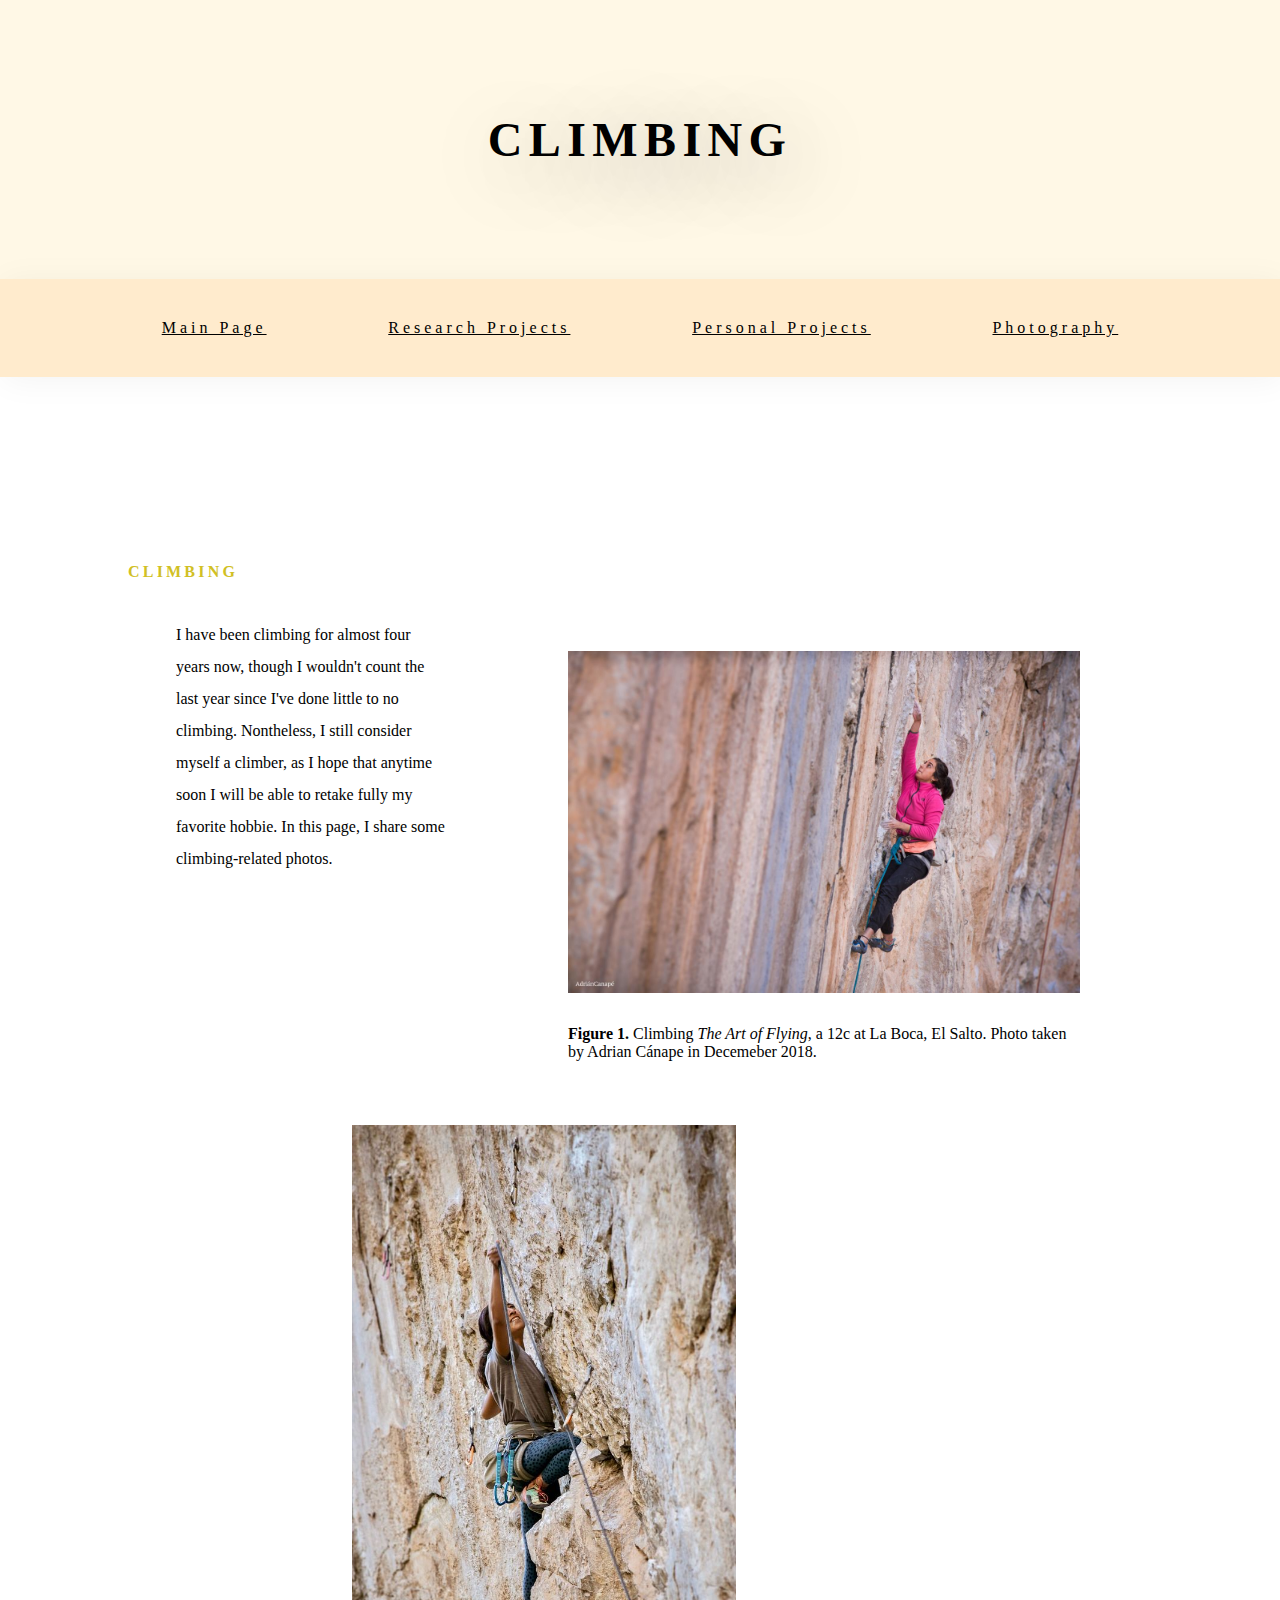
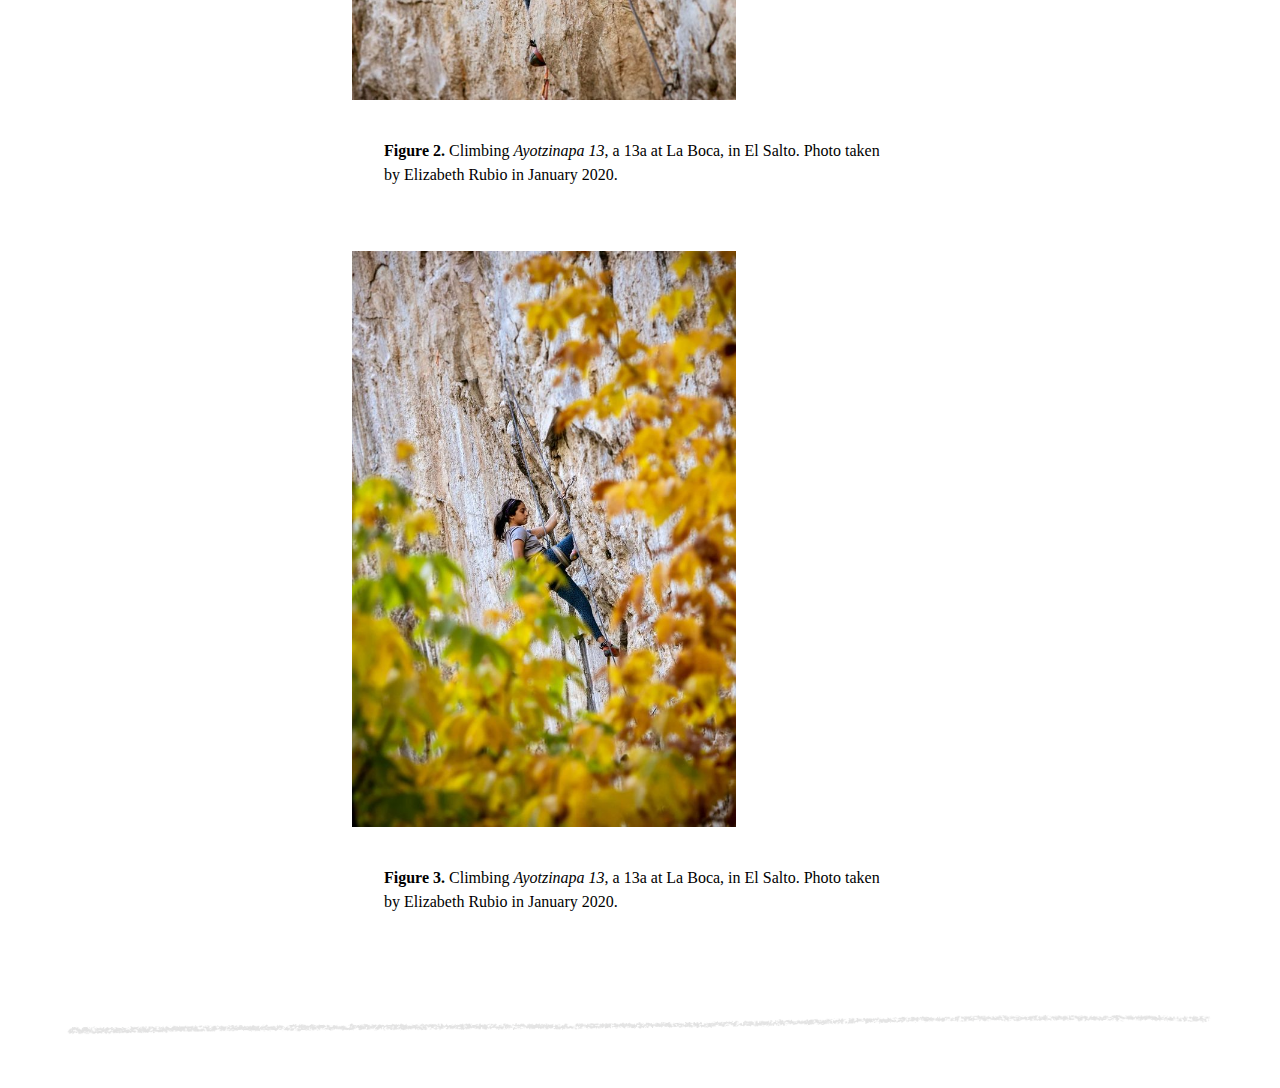
==== climbing.html @ 475104be "Climbing page" ====
<!DOCTYPE html>
<html lang="en">
  <head>
    <meta charset="UTF-8" />
    <title>Personal Projects</title>
    <link
      href="styles/otherstyle.css"
      rel="stylesheet"
      type="text/css"
      media="all"
    />
    <link
      href="https://fonts.googleapis.com/css2?family=Cardo:wght@400;700&display=swap"
      rel="stylesheet"
    />
    <link rel="icon" href="images/Ale.png" />
  </head>

  <body>
    <h1>Climbing</h1>
    <ul class="menu">
      <li><a href="index.html">Main Page</a></li>
      <li><a href="currentresearch.html">Research Projects</a></li>
      <li><a href="personalprojects.html">Personal Projects</a></li>
      <li><a href="photography.html">Photography</a></li>
    </ul>

    <h2>Climbing</h2>
    <div class="project">
      <p>
        I have been climbing for almost four years now, though I wouldn't count
        the last year since I've done little to no climbing. Nontheless, I still
        consider myself a climber, as I hope that anytime soon I will be able to
        retake fully my favorite hobbie. In this page, I share some
        climbing-related photos.
      </p>
      <figure>
        <img src="images/climbing.jpeg" />
        <figcaption>
          <b>Figure 1.</b> Climbing <i>The Art of Flying</i>, a 12c at La Boca,
          El Salto. Photo taken by Adrian Cánape in Decemeber 2018.
        </figcaption>
      </figure>
    </div>
    <div class="images">
      <figure>
        <img src="images/climbing1.jpg" />
        <figcaption>
          <b>Figure 2.</b> Climbing <i>Ayotzinapa 13</i>, a 13a at La Boca, in
          El Salto. Photo taken by Elizabeth Rubio in January 2020.
        </figcaption>
      </figure>
      <figure>
        <img src="images/climbing3.jpg" />
        <figcaption>
          <b>Figure 3.</b> Climbing <i>Ayotzinapa 13</i>, a 13a at La Boca, in
          El Salto. Photo taken by Elizabeth Rubio in January 2020.
        </figcaption>
      </figure>
    </div>
    <img class="divisor" src="images/line.png" />
  </body>
</html>
---- styles/otherstyle.css ----
body {
  font-family: "Cardo:wght@400", serif;
  margin: 0;
  background-color: rgb(255, 255, 255);
}

h1 {
  text-transform: uppercase;
  font-family: "Cardo:wght@700", serif;
  font-size: 3rem;
  letter-spacing: 0.4rem;
  padding: 7rem;
  text-align: center;
  color: black;
  text-shadow: 1rem 1rem 5rem gray;
  background-color: rgb(255, 248, 230);
  margin: 0;
}

h2 {
  color: rgb(209, 192, 36);
  font-size: 1rem;
  letter-spacing: 0.2rem;
  padding: 2vw;
  padding-left: 10vw;
  text-transform: uppercase;
  width: 80vw;
  align-content: center;
}

p {
  width: 50vw;
  margin: auto;
  padding-bottom: 5rem;
  line-height: 2rem;
}

.project p {
  width: 60vw;
  padding: 0 3rem;
  line-height: 2rem;
  margin: 0;
}

.menu a {
  color: black;
  display: flex;
  justify-content: center;
}

ul.menu {
  margin-top: 0;
  list-style-type: none;
  display: flex;
  flex-flow: row wrap;
  justify-content: space-evenly;
  padding: 2.5rem;
  letter-spacing: 0.25rem;
  background-color: blanchedalmond;
  box-shadow: 0.2rem 0.2rem 2rem rgba(0, 0, 0, 0.05);
  margin-bottom: 10rem;
}

img.divisor {
  width: 90vw;
  height: 30px;
  margin: auto;
  padding: 3rem;
  display: block;
}

.project {
  display: flex;
  padding: 0 5vw 0 5vw;
  margin: auto;
  width: 80vw;
}

.project img {
  width: 32rem;
  margin: auto;
  margin-top: 1rem;
  display: block;
}

figcaption {
  width: 32rem;
  padding: 2rem;
  text-align: left;
}

.images {
  display: flex;
  flex-wrap: wrap;
  align-items: center;
  justify-content: center;
  line-height: 1.5rem;
}
.images img {
  width: 30vw;
}
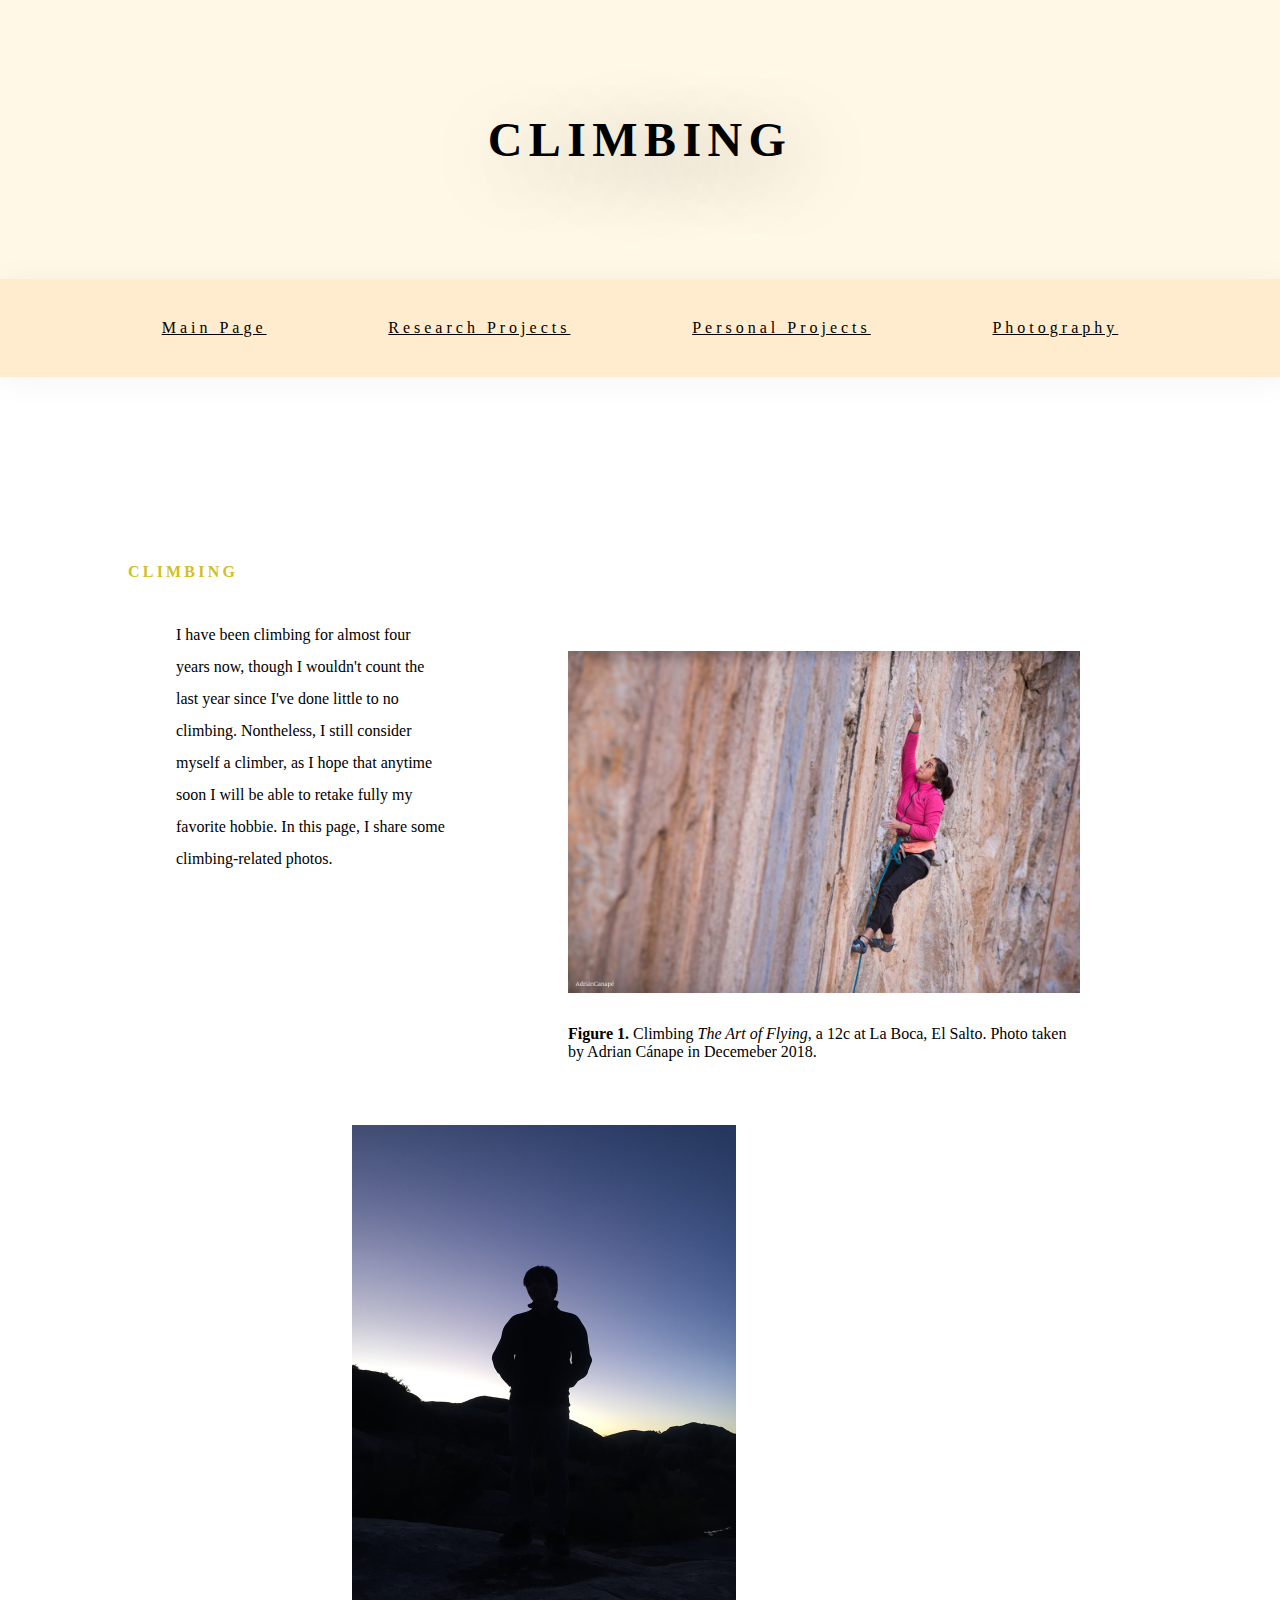
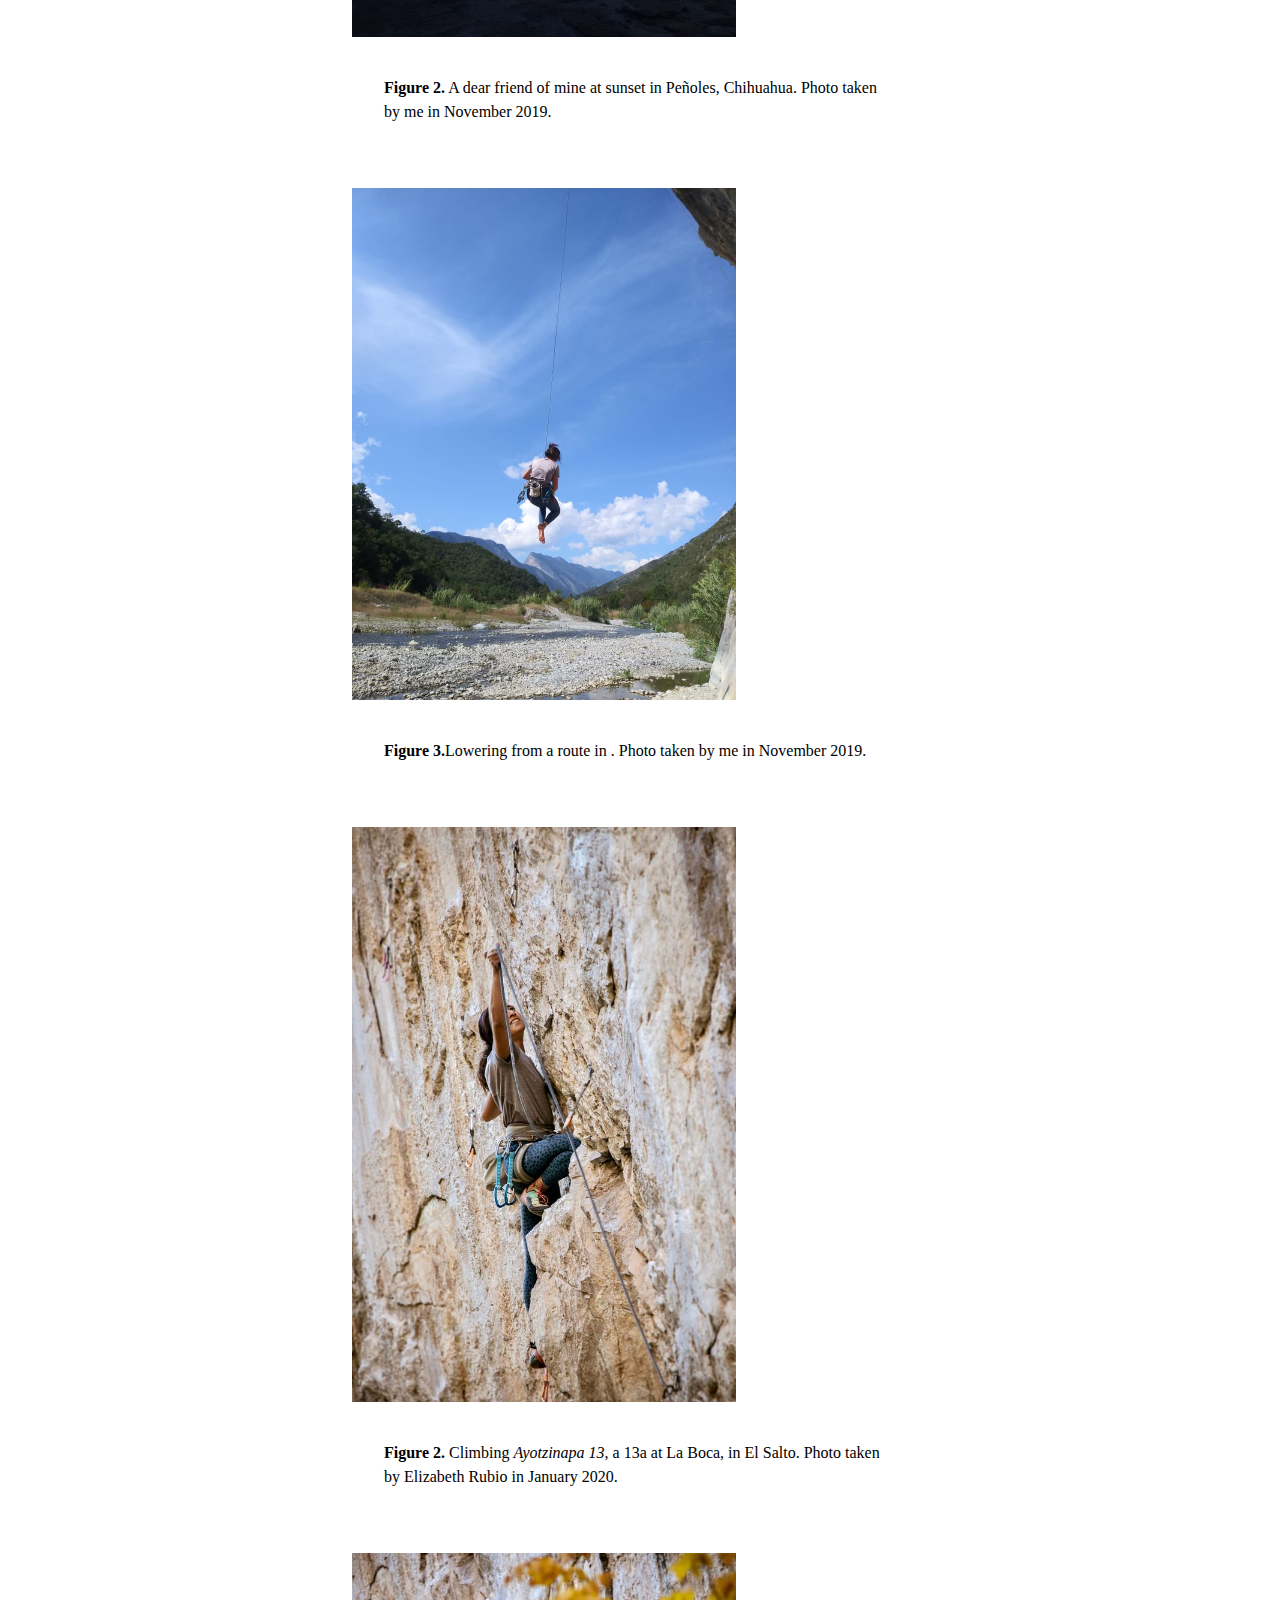
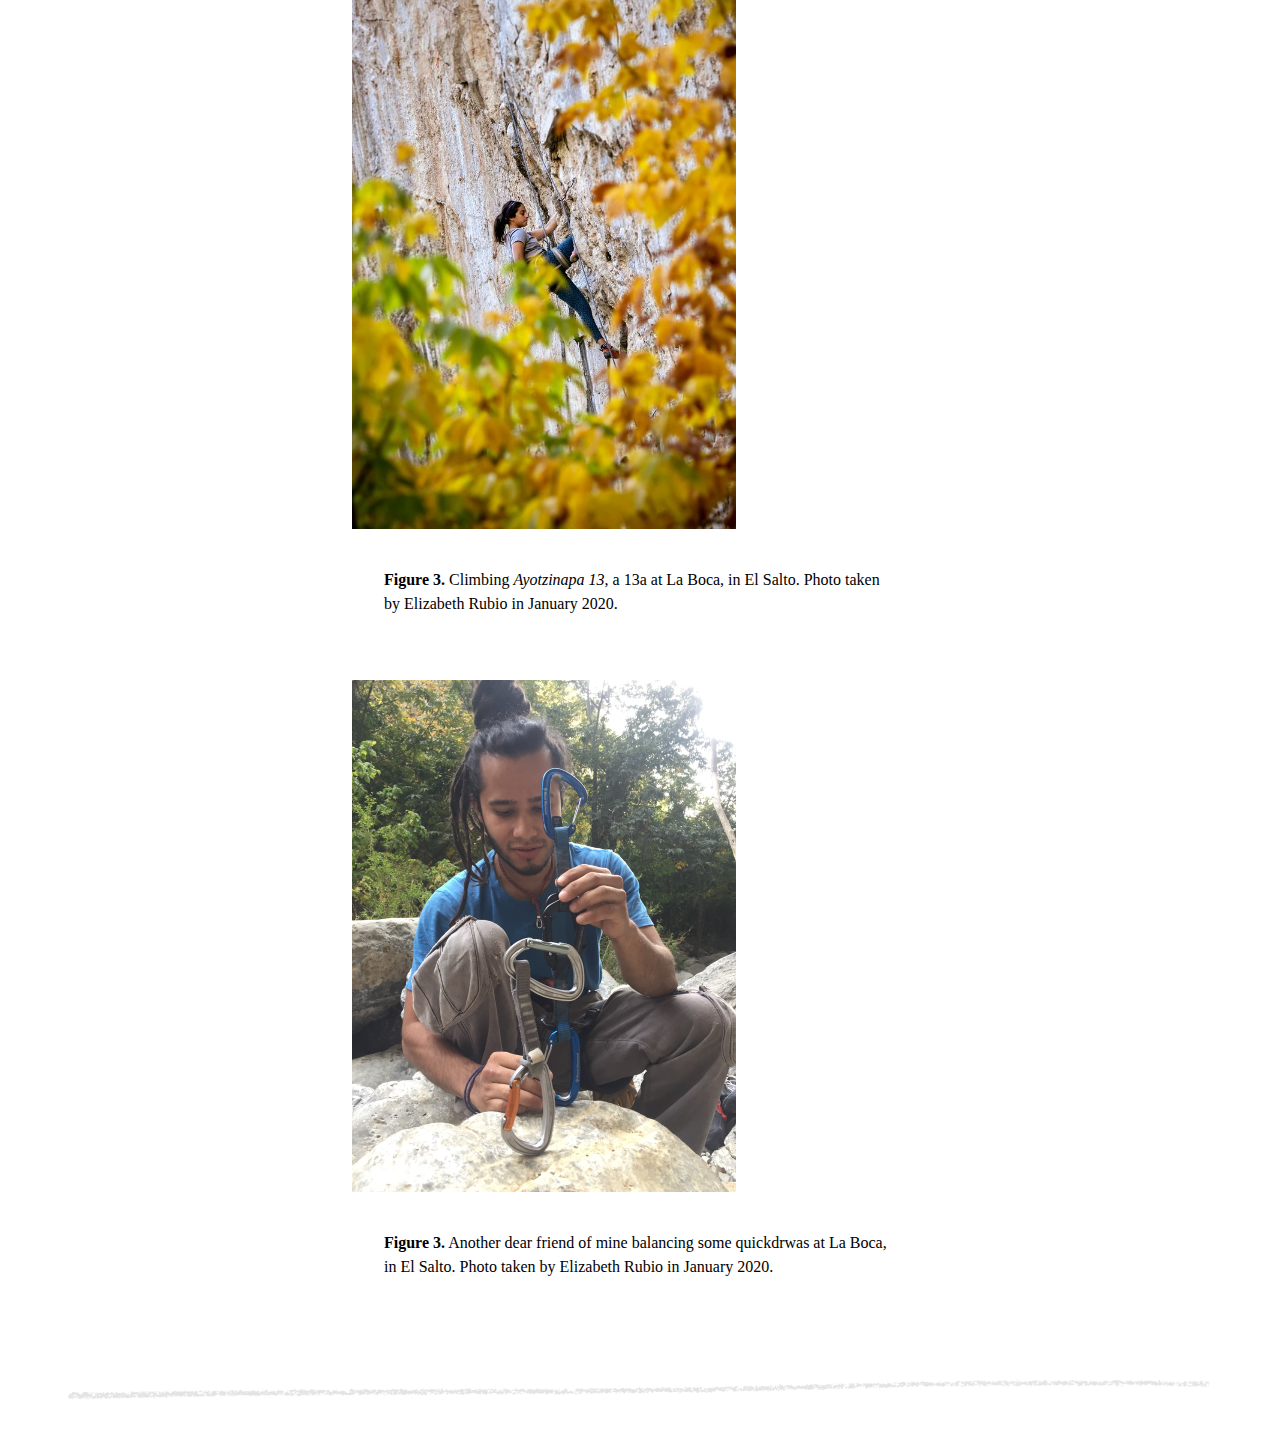
==== commit 997bf780: "Added photos to climbing" ====
--- a/climbing.html
+++ b/climbing.html
@@ -44,6 +44,20 @@
     </div>
     <div class="images">
       <figure>
+        <img src="images/fequillo.jpeg" />
+        <figcaption>
+          <b>Figure 2.</b> A dear friend of mine at sunset in Peñoles,
+          Chihuahua. Photo taken by me in November 2019.
+        </figcaption>
+      </figure>
+      <figure>
+        <img src="images/ale-lowering.jpeg" />
+        <figcaption>
+          <b>Figure 3.</b>Lowering from a route in . Photo taken by me in
+          November 2019.
+        </figcaption>
+      </figure>
+      <figure>
         <img src="images/climbing1.jpg" />
         <figcaption>
           <b>Figure 2.</b> Climbing <i>Ayotzinapa 13</i>, a 13a at La Boca, in
@@ -57,6 +71,14 @@
           El Salto. Photo taken by Elizabeth Rubio in January 2020.
         </figcaption>
       </figure>
+      <figure>
+        <img src="images/david.jpeg" />
+        <figcaption>
+          <b>Figure 3.</b> Another dear friend of mine balancing some quickdrwas
+          at La Boca, in El Salto. Photo taken by Elizabeth Rubio in January
+          2020.
+        </figcaption>
+      </figure>
     </div>
     <img class="divisor" src="images/line.png" />
   </body>
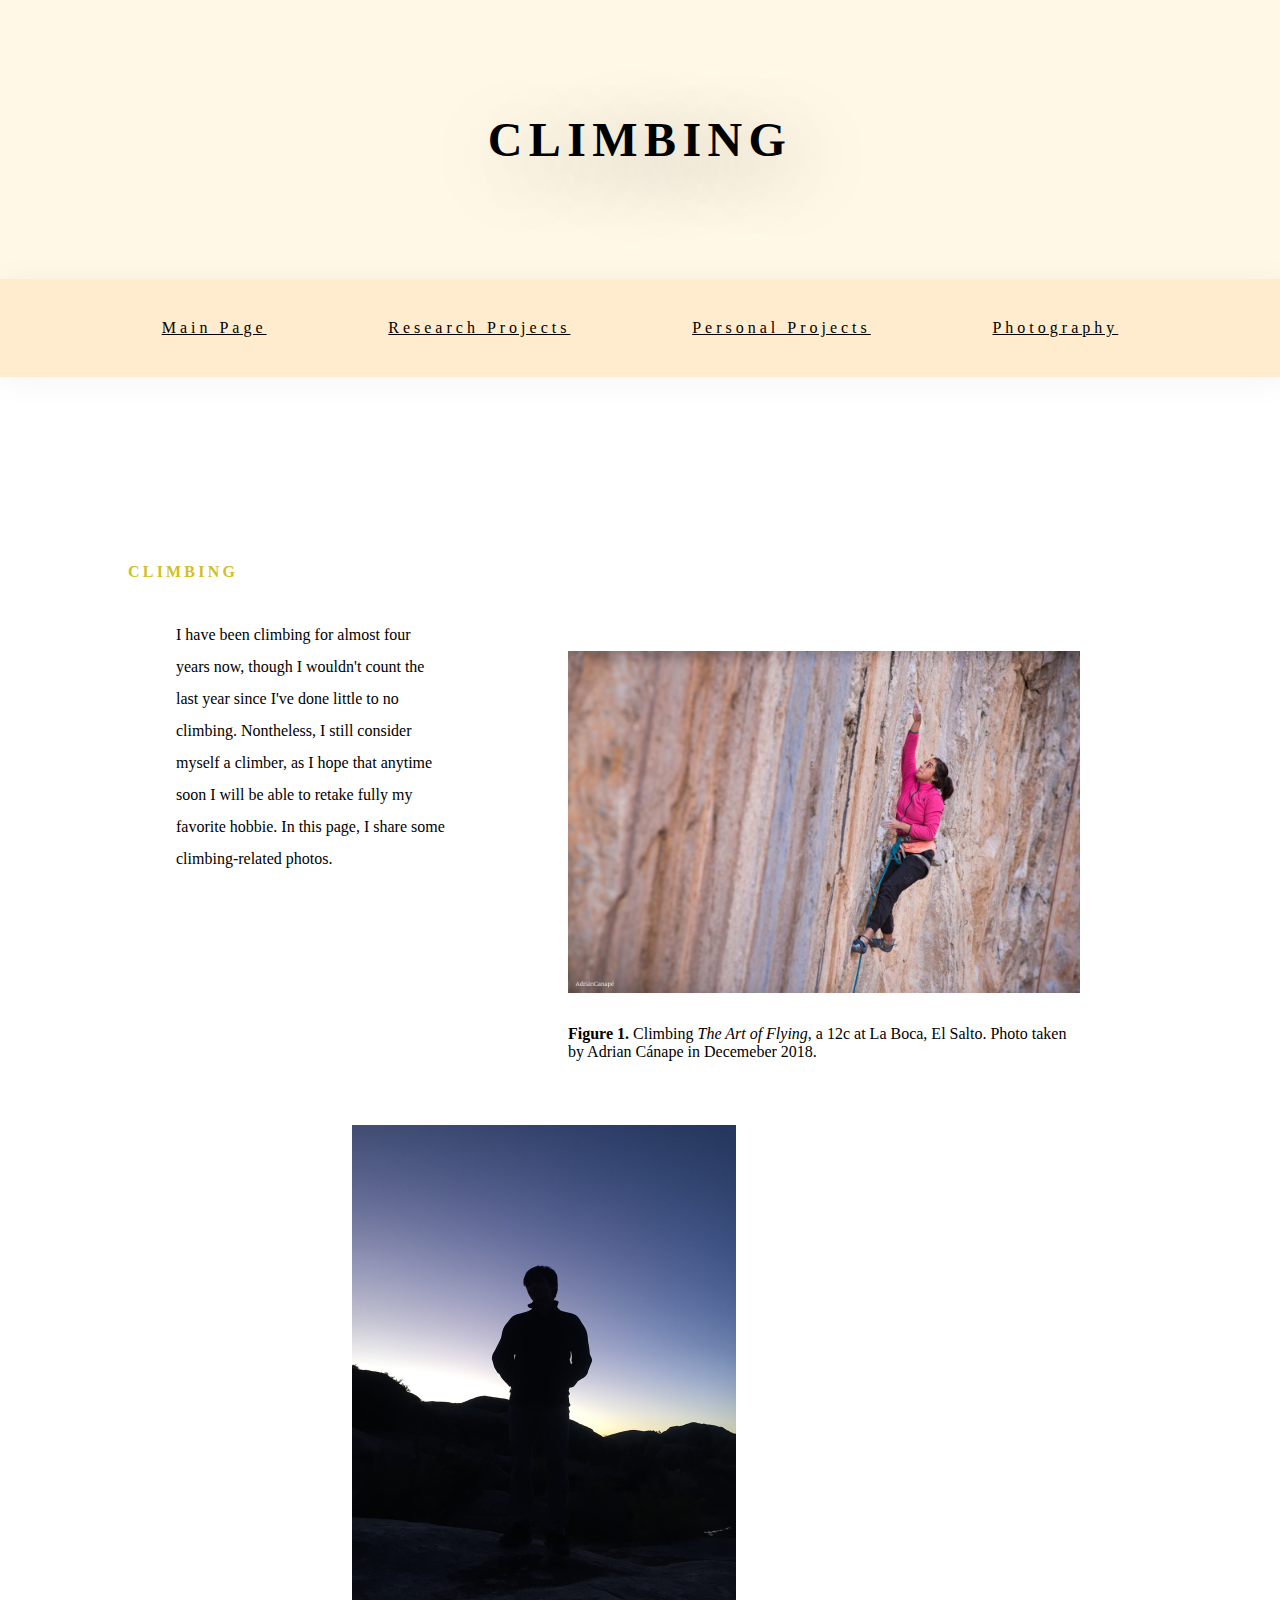
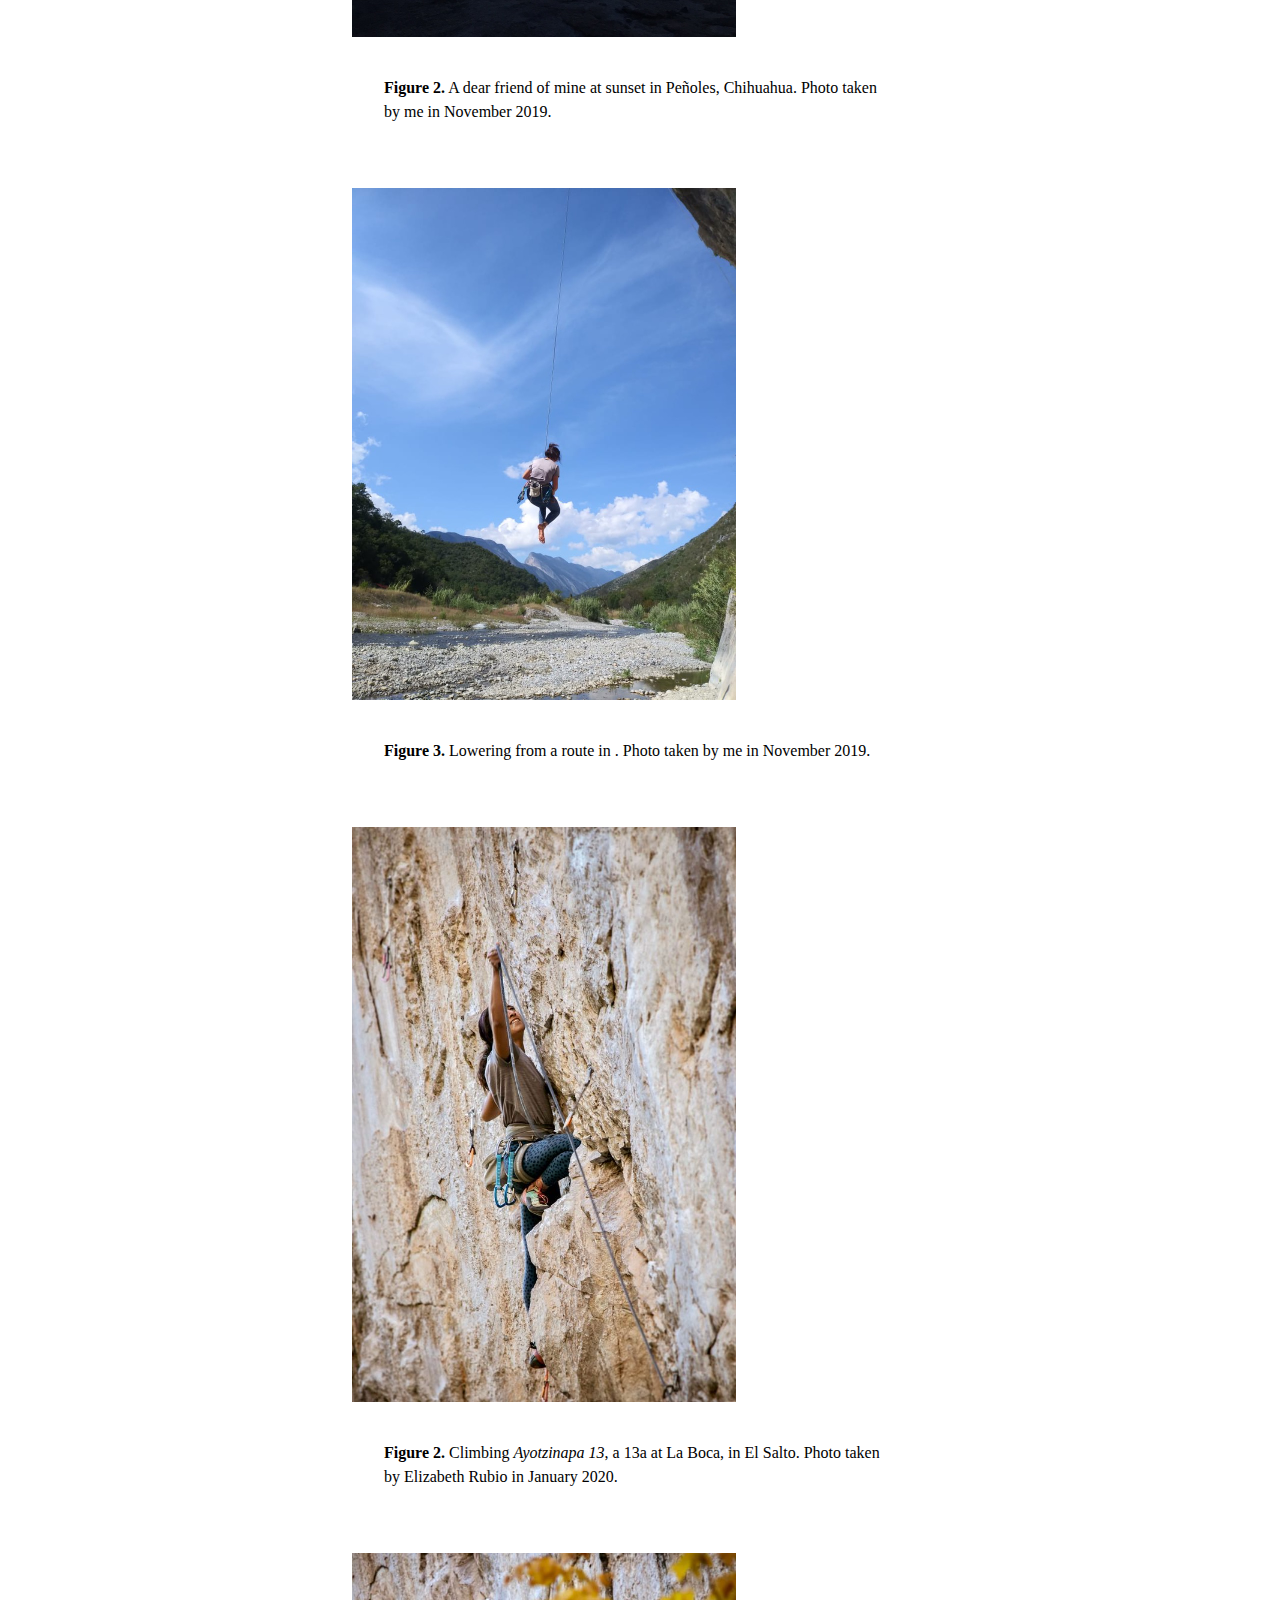
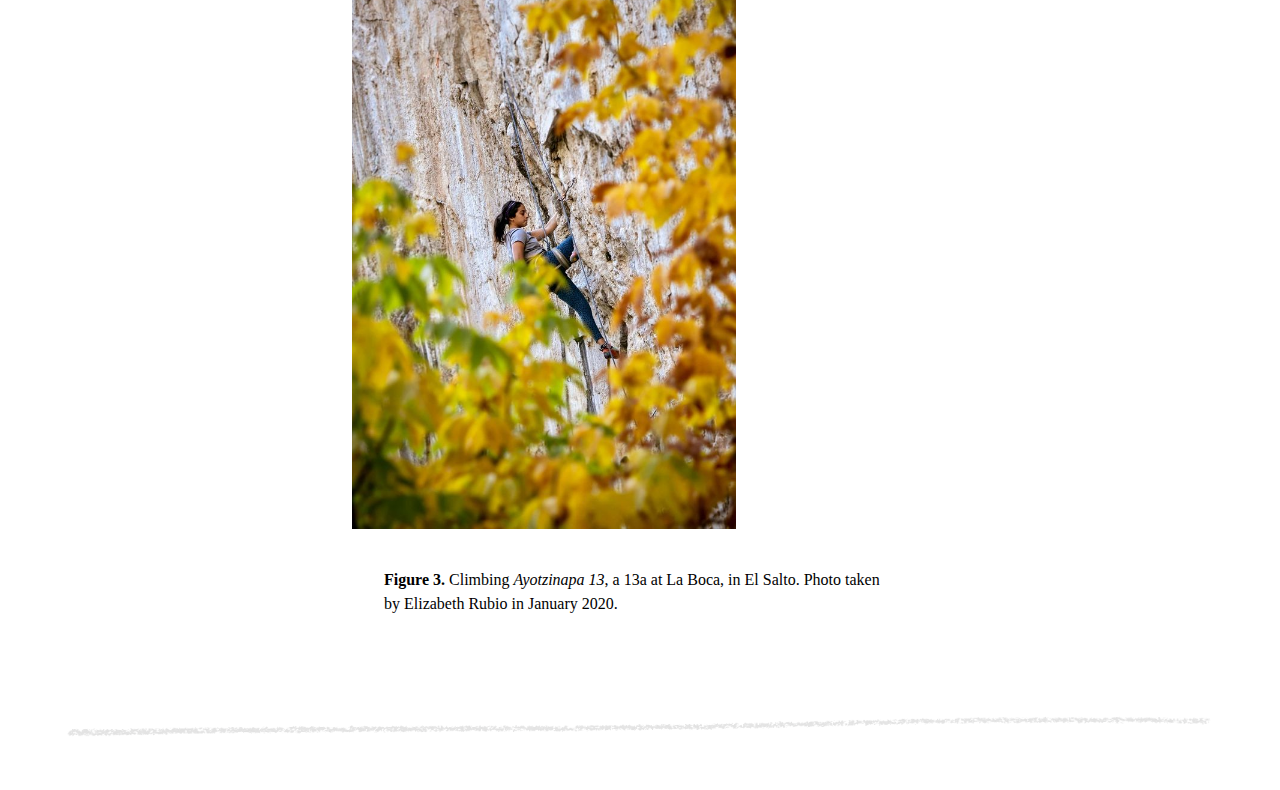
==== commit 6c4c9408: "Added photos to photography.html" ====
--- a/climbing.html
+++ b/climbing.html
@@ -53,7 +53,7 @@
       <figure>
         <img src="images/ale-lowering.jpeg" />
         <figcaption>
-          <b>Figure 3.</b>Lowering from a route in . Photo taken by me in
+          <b>Figure 3.</b> Lowering from a route in . Photo taken by me in
           November 2019.
         </figcaption>
       </figure>
@@ -71,14 +71,6 @@
           El Salto. Photo taken by Elizabeth Rubio in January 2020.
         </figcaption>
       </figure>
-      <figure>
-        <img src="images/david.jpeg" />
-        <figcaption>
-          <b>Figure 3.</b> Another dear friend of mine balancing some quickdrwas
-          at La Boca, in El Salto. Photo taken by Elizabeth Rubio in January
-          2020.
-        </figcaption>
-      </figure>
     </div>
     <img class="divisor" src="images/line.png" />
   </body>
